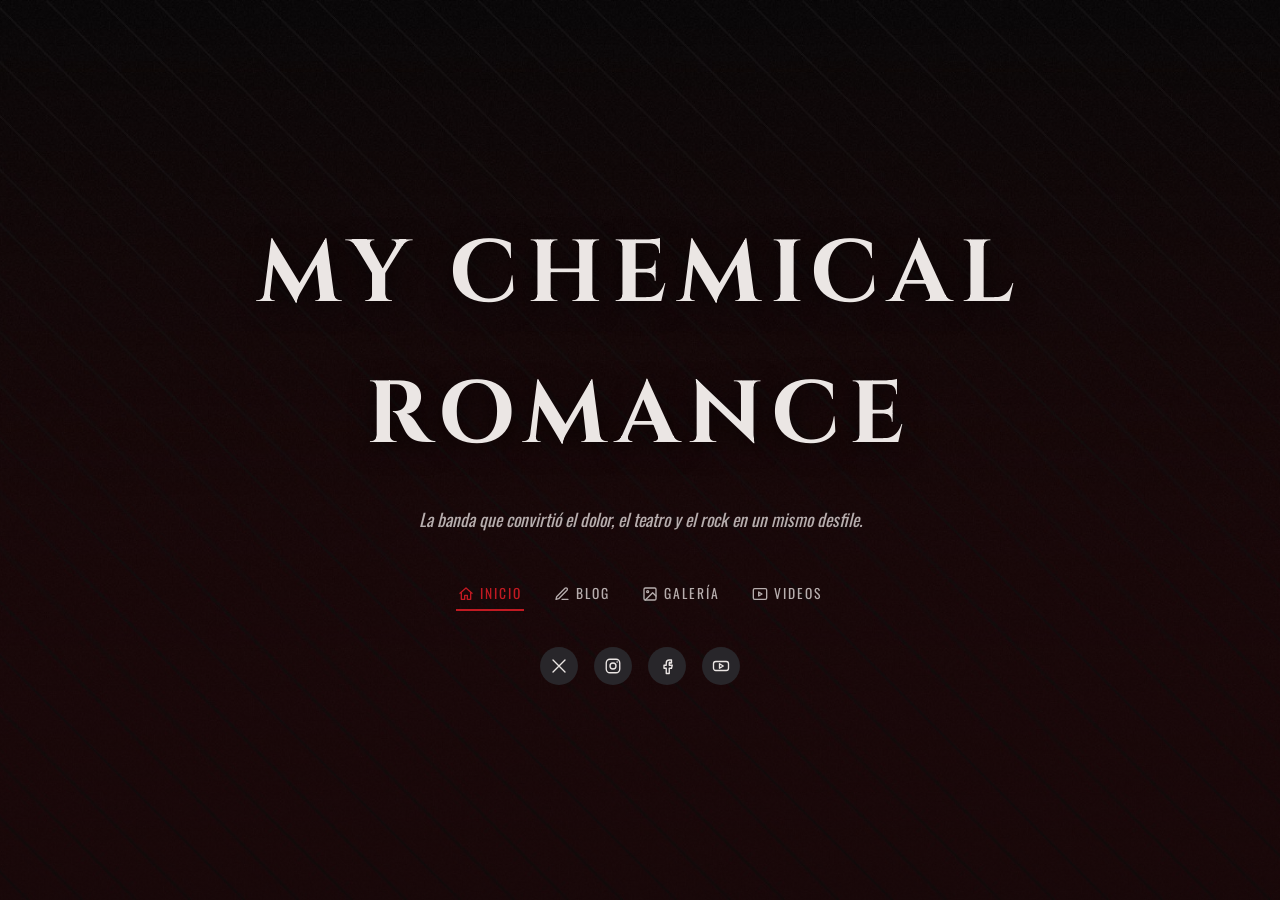
==== index.html @ 3c26e672 "Proyecto PA2: fan page de My Chemical Romance (HTML + CSS)" ====
<!DOCTYPE html>
<html lang="es">
<head>
<meta charset="UTF-8">
<meta name="viewport" content="width=device-width, initial-scale=1.0">
<title>My Chemical Romance | Fan Page</title>
<meta name="description" content="Fan page académica sobre My Chemical Romance: blog, galería y videos.">
<link rel="icon" type="image/png" href="img/favicon.png">
<link rel="preconnect" href="https://fonts.googleapis.com">
<link rel="preconnect" href="https://fonts.gstatic.com" crossorigin>
<link href="https://fonts.googleapis.com/css2?family=Cinzel:wght@500;700&family=Oswald:wght@300;400;600&display=swap" rel="stylesheet">
<link rel="stylesheet" href="css/style.css">
</head>
<body>

<header class="hero">
  <h1>My Chemical Romance</h1>
  <p class="slogan">La banda que convirtió el dolor, el teatro y el rock en un mismo desfile.</p>

  <nav class="menu">
    <a href="index.html" class="activo">
      <svg viewBox="0 0 24 24"><path d="M3 11l9-8 9 8"/><path d="M5 10v10h5v-6h4v6h5V10"/></svg>
      Inicio
    </a>
    <a href="blog.html">
      <svg viewBox="0 0 24 24"><path d="M12 20h9"/><path d="M16.5 3.5a2.1 2.1 0 1 1 3 3L7 19l-4 1 1-4Z"/></svg>
      Blog
    </a>
    <a href="galeria.html">
      <svg viewBox="0 0 24 24"><rect x="3" y="3" width="18" height="18" rx="2"/><circle cx="8.5" cy="8.5" r="1.5"/><path d="M21 15l-5-5L5 21"/></svg>
      Galería
    </a>
    <a href="videos.html">
      <svg viewBox="0 0 24 24"><rect x="2" y="4" width="20" height="16" rx="2"/><path d="M10 9l5 3-5 3z"/></svg>
      Videos
    </a>
  </nav>

  <div class="redes">
    <a href="https://x.com" target="_blank" rel="noopener" aria-label="X (Twitter)">
      <svg viewBox="0 0 24 24"><path d="M4 4l16 16M20 4L4 20"/></svg>
    </a>
    <a href="https://instagram.com" target="_blank" rel="noopener" aria-label="Instagram">
      <svg viewBox="0 0 24 24"><rect x="3" y="3" width="18" height="18" rx="5"/><circle cx="12" cy="12" r="4"/><circle cx="17.5" cy="6.5" r="1" fill="currentColor" stroke="none"/></svg>
    </a>
    <a href="https://facebook.com" target="_blank" rel="noopener" aria-label="Facebook">
      <svg viewBox="0 0 24 24"><path d="M15 8h3V4h-3a4 4 0 0 0-4 4v3H8v4h3v7h4v-7h3l1-4h-4V8a1 1 0 0 1 1-1Z"/></svg>
    </a>
    <a href="https://youtube.com" target="_blank" rel="noopener" aria-label="YouTube">
      <svg viewBox="0 0 24 24"><rect x="2" y="6" width="20" height="12" rx="3"/><path d="M10 9l5 3-5 3z"/></svg>
    </a>
  </div>
</header>

<!-- Etiqueta de audio opcional: se deja la estructura lista, falta la
     fuente real del audio que Dylan quiera usar (no se incluye musica con
     derechos de autor por defecto). -->
<!--
<audio controls style="display:block; margin: 20px auto; max-width:400px;">
  <source src="audio/tema.mp3" type="audio/mpeg">
  Tu navegador no soporta audio.
</audio>
-->

</body>
</html>
---- css/style.css ----
/* ===== PA2 - My Chemical Romance (fan page academica) ===== */

:root {
  --negro: #0a0809;
  --negro-suave: #171315;
  --rojo: #8a0f14;
  --rojo-vivo: #c21a22;
  --gris: #28262a;
  --blanco: #ebe6e4;
  --blanco-suave: #b7aeae;
  --fuente-titulo: "Cinzel", Georgia, serif;
  --fuente-cuerpo: "Oswald", "Segoe UI", sans-serif;
}

* {
  box-sizing: border-box;
  margin: 0;
  padding: 0;
}

html {
  scroll-behavior: smooth;
}

body {
  background: var(--negro);
  color: var(--blanco);
  font-family: var(--fuente-cuerpo);
  line-height: 1.6;
}

a {
  color: var(--blanco);
  text-decoration: none;
}

img {
  max-width: 100%;
  display: block;
}

/* ===== Cabecera fija (blog, galeria, videos) ===== */
.cabecera {
  position: fixed;
  top: 0;
  left: 0;
  right: 0;
  z-index: 100;
  background: rgba(10, 8, 9, 0.92);
  border-bottom: 1px solid var(--rojo);
  backdrop-filter: blur(4px);
}

.cabecera .marca {
  font-family: var(--fuente-titulo);
  font-size: 1.6rem;
  letter-spacing: 0.12em;
  text-align: center;
  padding: 18px 0 6px;
  color: var(--blanco);
}

/* ===== Menu / nav con flexbox ===== */
nav.menu {
  display: flex;
  justify-content: center;
  align-items: center;
  gap: 28px;
  flex-wrap: wrap;
  padding: 10px 16px 16px;
}

nav.menu a {
  display: flex;
  align-items: center;
  gap: 6px;
  font-size: 0.85rem;
  letter-spacing: 0.15em;
  text-transform: uppercase;
  color: var(--blanco-suave);
  padding: 4px 2px;
  border-bottom: 2px solid transparent;
  transition: color 0.25s ease, border-color 0.25s ease;
}

nav.menu a svg {
  width: 16px;
  height: 16px;
  fill: none;
  stroke: currentColor;
  stroke-width: 2;
  stroke-linecap: round;
  stroke-linejoin: round;
}

nav.menu a:hover,
nav.menu a.activo {
  color: var(--rojo-vivo);
  border-color: var(--rojo-vivo);
}

/* ===== Redes sociales ===== */
.redes {
  display: flex;
  justify-content: center;
  gap: 16px;
  padding: 10px 0;
}

.redes a {
  display: flex;
  align-items: center;
  justify-content: center;
  width: 38px;
  height: 38px;
  border-radius: 50%;
  background: var(--gris);
  transition: background 0.25s ease, transform 0.25s ease;
}

.redes a svg {
  width: 18px;
  height: 18px;
  fill: none;
  stroke: var(--blanco);
  stroke-width: 1.8;
  stroke-linecap: round;
  stroke-linejoin: round;
}

.redes a:hover {
  background: var(--rojo-vivo);
  transform: translateY(-3px);
}

/* ===== Hero (index.html) ===== */
.hero {
  position: relative;
  min-height: 100vh;
  background: url("../img/hero.jpg") center / cover no-repeat;
  display: flex;
  flex-direction: column;
  align-items: center;
  justify-content: center;
  text-align: center;
  padding: 24px;
}

.hero::after {
  content: "";
  position: absolute;
  inset: 0;
  background: linear-gradient(180deg, rgba(10,8,9,0.35), rgba(10,8,9,0.75));
  z-index: 0;
}

.hero > * {
  position: relative;
  z-index: 1;
}

.hero h1 {
  font-family: var(--fuente-titulo);
  font-size: clamp(2.6rem, 8vw, 5.5rem);
  letter-spacing: 0.1em;
  text-transform: uppercase;
  text-shadow: 0 6px 24px rgba(0,0,0,0.6);
}

.hero p.slogan {
  margin-top: 18px;
  max-width: 560px;
  font-size: 1.1rem;
  font-style: italic;
  color: var(--blanco-suave);
}

.hero nav.menu {
  margin-top: 36px;
}

.hero .redes {
  margin-top: 10px;
}

/* ===== Contenido general con cabecera fija ===== */
main.con-cabecera {
  padding-top: 150px;
  max-width: 900px;
  margin: 0 auto;
  padding-left: 20px;
  padding-right: 20px;
  padding-bottom: 60px;
}

/* ===== Blog ===== */
.blog-portada {
  border: 1px solid var(--gris);
  border-radius: 4px;
  overflow: hidden;
  margin-bottom: 28px;
}

.blog-encabezado {
  display: flex;
  justify-content: space-between;
  align-items: flex-start;
  gap: 16px;
  flex-wrap: wrap;
  margin-bottom: 18px;
}

.blog-encabezado h2 {
  font-family: var(--fuente-titulo);
  font-size: 2rem;
  letter-spacing: 0.04em;
}

.autor {
  display: flex;
  align-items: center;
  gap: 10px;
  text-align: right;
}

.autor img {
  width: 56px;
  height: 56px;
  border-radius: 50%;
  object-fit: cover;
  border: 2px solid var(--rojo);
}

.autor span {
  display: block;
  font-size: 0.8rem;
  color: var(--blanco-suave);
}

article.entrada p {
  margin-bottom: 16px;
  color: var(--blanco-suave);
  text-align: justify;
}

article.entrada p.fecha {
  color: var(--rojo-vivo);
  font-size: 0.85rem;
  letter-spacing: 0.08em;
  text-transform: uppercase;
}

/* ===== Galeria con Flexbox ===== */
.galeria-grid {
  display: flex;
  flex-wrap: wrap;
  gap: 18px;
  justify-content: center;
}

.galeria-item {
  flex: 1 1 260px;
  max-width: 300px;
  text-align: center;
}

.galeria-item .marco {
  overflow: hidden;
  border-radius: 4px;
  border: 1px solid var(--gris);
}

.galeria-item img {
  width: 100%;
  height: 220px;
  object-fit: cover;
  filter: grayscale(70%) contrast(1.05);
  transform: scale(1);
  transition: filter 0.4s ease, transform 0.4s ease;
}

.galeria-item:hover img {
  filter: grayscale(0%) saturate(1.3);
  transform: scale(1.06);
}

.galeria-item figcaption {
  margin-top: 8px;
  font-size: 0.8rem;
  font-style: italic;
  color: var(--blanco-suave);
}

/* ===== Videos ===== */
.video-entrada {
  margin-bottom: 44px;
}

.video-entrada h3 {
  font-family: var(--fuente-titulo);
  font-size: 1.4rem;
  margin-bottom: 10px;
}

.video-entrada p {
  color: var(--blanco-suave);
  margin-bottom: 14px;
}

.video-responsivo {
  position: relative;
  width: 100%;
  padding-top: 56.25%; /* 16:9 */
  border: 1px solid var(--gris);
  border-radius: 4px;
  overflow: hidden;
}

.video-responsivo iframe {
  position: absolute;
  inset: 0;
  width: 100%;
  height: 100%;
  border: 0;
}

/* ===== Footer ===== */
footer.pie {
  text-align: center;
  padding: 30px 16px 40px;
  border-top: 1px solid var(--gris);
  color: var(--blanco-suave);
  font-size: 0.78rem;
}

footer.pie .redes {
  margin-bottom: 14px;
}

/* ===== Responsive ===== */
@media (max-width: 600px) {
  nav.menu {
    gap: 16px;
  }
  .blog-encabezado {
    flex-direction: column;
  }
  .autor {
    text-align: left;
  }
}
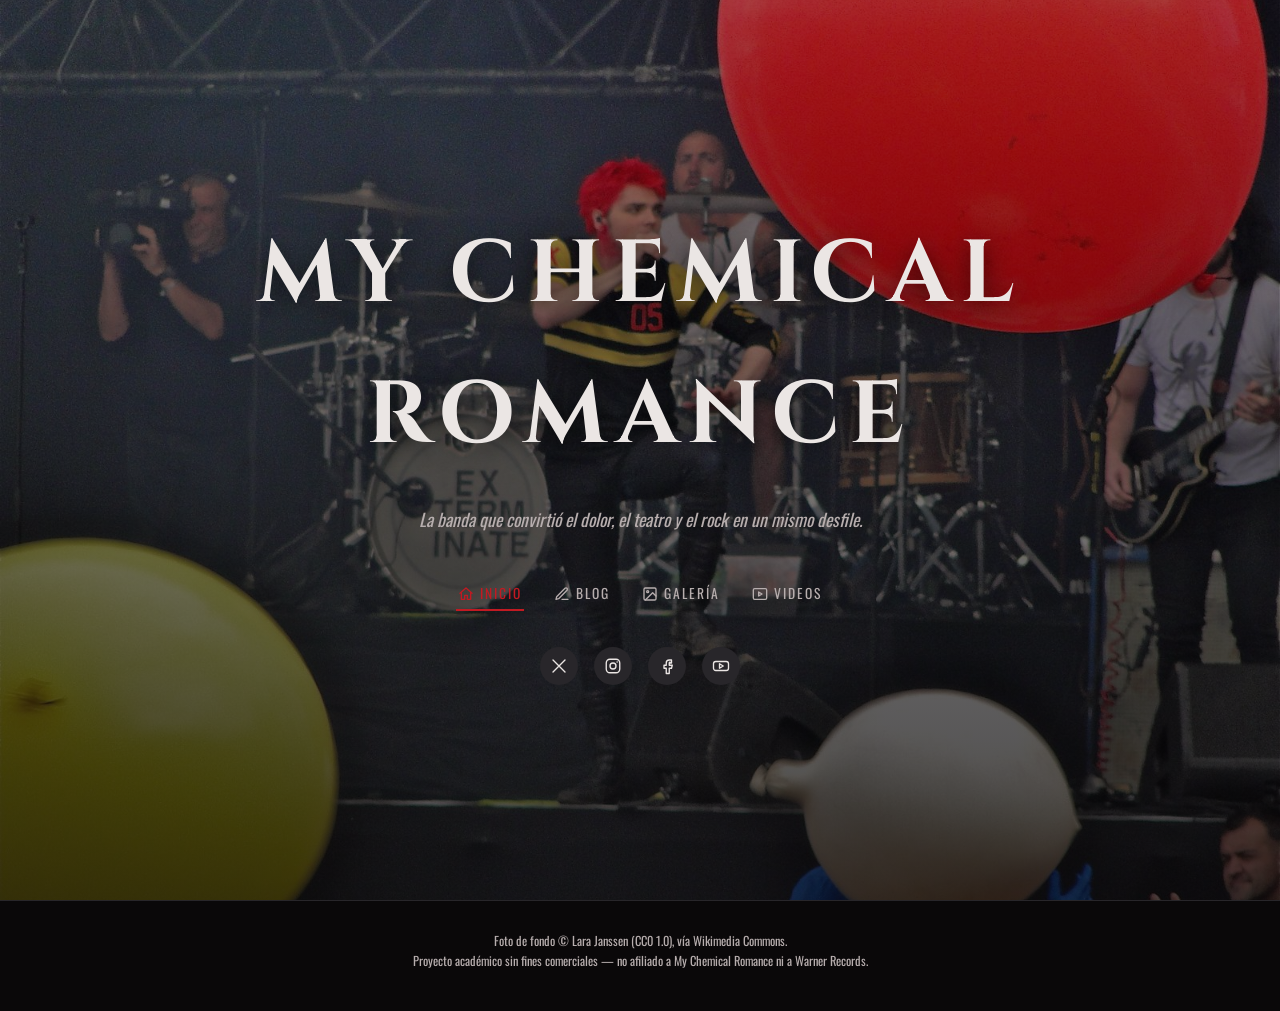
==== commit 646dc0ad: "Reemplaza placeholders por fotos reales con licencia libre (Wikimedia Commons) + créditos" ====
--- a/index.html
+++ b/index.html
@@ -62,5 +62,10 @@
 </audio>
 -->
 
+<footer class="pie">
+  <p>Foto de fondo © Lara Janssen (CC0 1.0), vía Wikimedia Commons.</p>
+  <p>Proyecto académico sin fines comerciales — no afiliado a My Chemical Romance ni a Warner Records.</p>
+</footer>
+
 </body>
 </html>
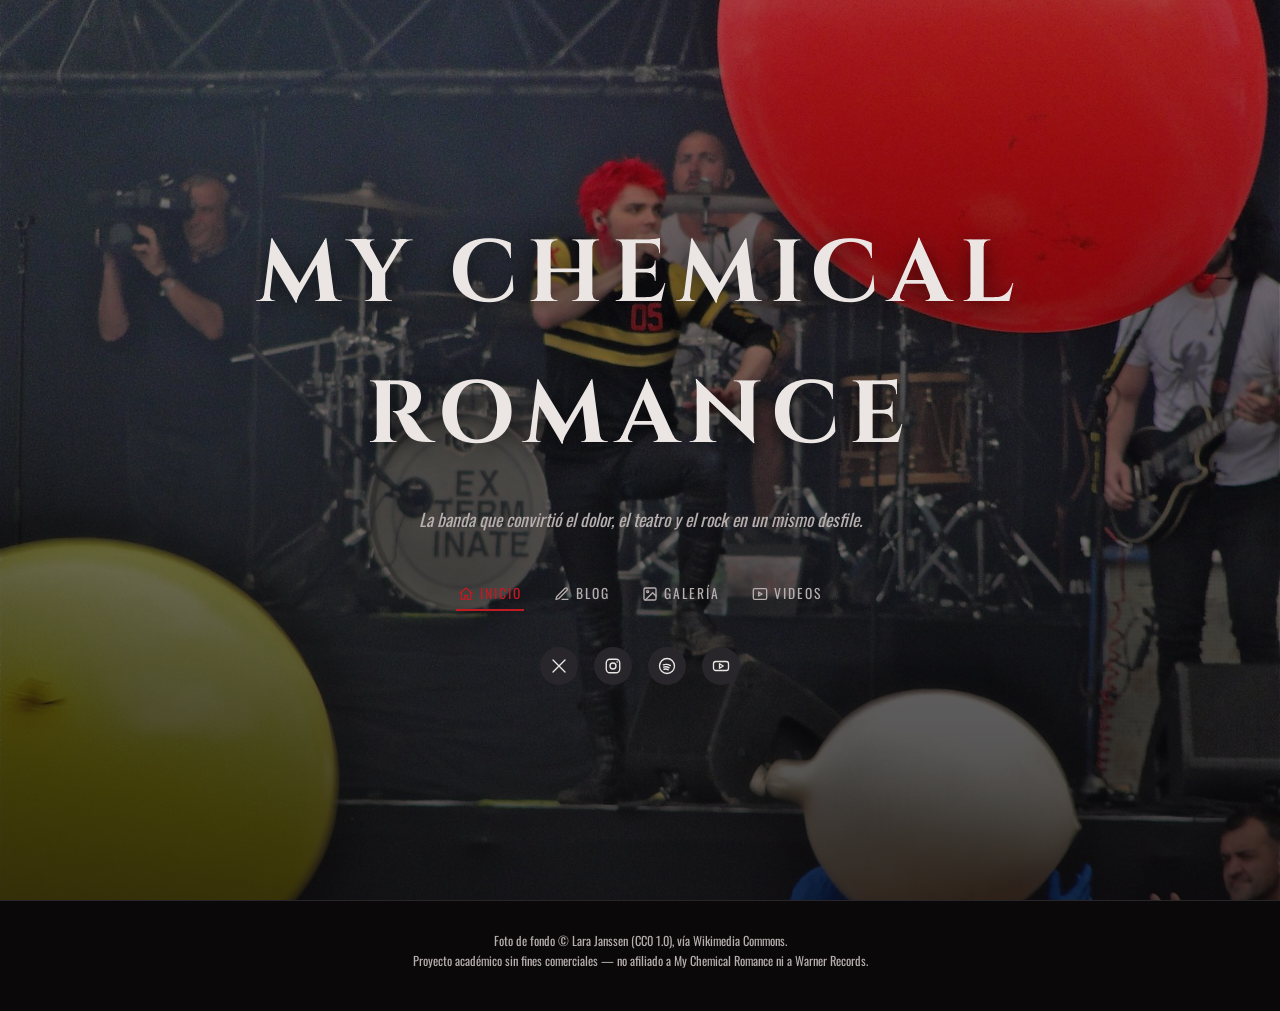
==== commit a6d52ddb: "Reemplaza Facebook (sin pagina oficial confirmada) por Spotify real de la banda" ====
--- a/index.html
+++ b/index.html
@@ -37,16 +37,16 @@
   </nav>
 
   <div class="redes">
-    <a href="https://x.com" target="_blank" rel="noopener" aria-label="X (Twitter)">
+    <a href="https://x.com/MCRofficial" target="_blank" rel="noopener" aria-label="X (Twitter)">
       <svg viewBox="0 0 24 24"><path d="M4 4l16 16M20 4L4 20"/></svg>
     </a>
-    <a href="https://instagram.com" target="_blank" rel="noopener" aria-label="Instagram">
+    <a href="https://www.instagram.com/mychemicalromance/" target="_blank" rel="noopener" aria-label="Instagram">
       <svg viewBox="0 0 24 24"><rect x="3" y="3" width="18" height="18" rx="5"/><circle cx="12" cy="12" r="4"/><circle cx="17.5" cy="6.5" r="1" fill="currentColor" stroke="none"/></svg>
     </a>
-    <a href="https://facebook.com" target="_blank" rel="noopener" aria-label="Facebook">
-      <svg viewBox="0 0 24 24"><path d="M15 8h3V4h-3a4 4 0 0 0-4 4v3H8v4h3v7h4v-7h3l1-4h-4V8a1 1 0 0 1 1-1Z"/></svg>
+    <a href="https://open.spotify.com/artist/7FBcuc1gsnv6Y1nwFtNRCb" target="_blank" rel="noopener" aria-label="Spotify">
+      <svg viewBox="0 0 24 24"><circle cx="12" cy="12" r="10"/><path d="M7 10.5c3-1 7-.6 9.5 1"/><path d="M7.5 13.5c2.3-.7 5.3-.4 7.3 1"/><path d="M8 16.3c1.8-.5 4-.3 5.7.8"/></svg>
     </a>
-    <a href="https://youtube.com" target="_blank" rel="noopener" aria-label="YouTube">
+    <a href="https://www.youtube.com/mychemicalromance" target="_blank" rel="noopener" aria-label="YouTube">
       <svg viewBox="0 0 24 24"><rect x="2" y="6" width="20" height="12" rx="3"/><path d="M10 9l5 3-5 3z"/></svg>
     </a>
   </div>
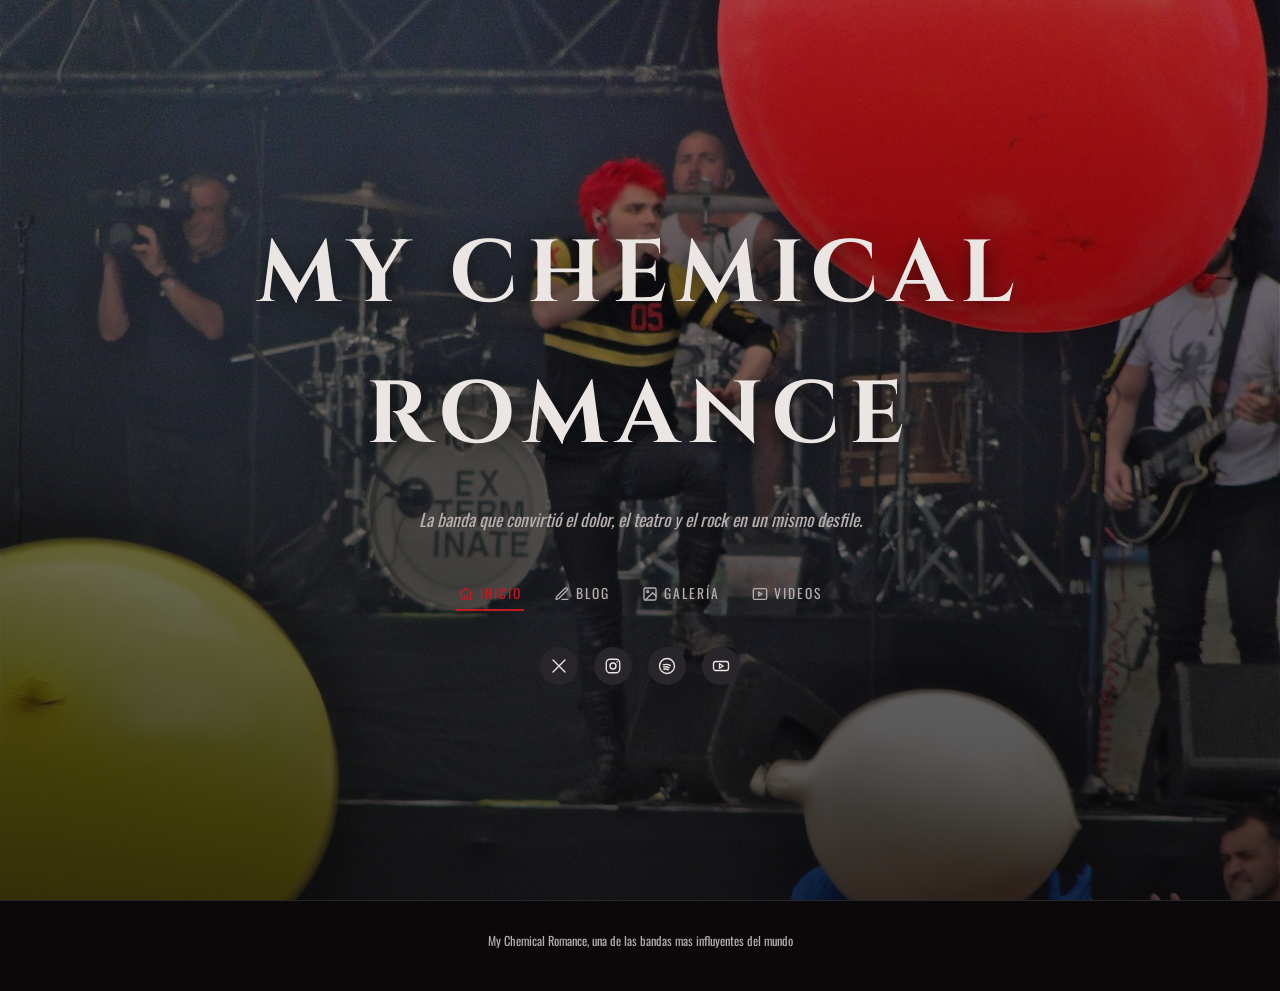
==== commit 1fddb64d: "Actualiza pies de pagina" ====
--- a/index.html
+++ b/index.html
@@ -63,8 +63,7 @@
 -->
 
 <footer class="pie">
-  <p>Foto de fondo © Lara Janssen (CC0 1.0), vía Wikimedia Commons.</p>
-  <p>Proyecto académico sin fines comerciales — no afiliado a My Chemical Romance ni a Warner Records.</p>
+  <p>My Chemical Romance, una de las bandas mas influyentes del mundo</p>
 </footer>
 
 </body>
